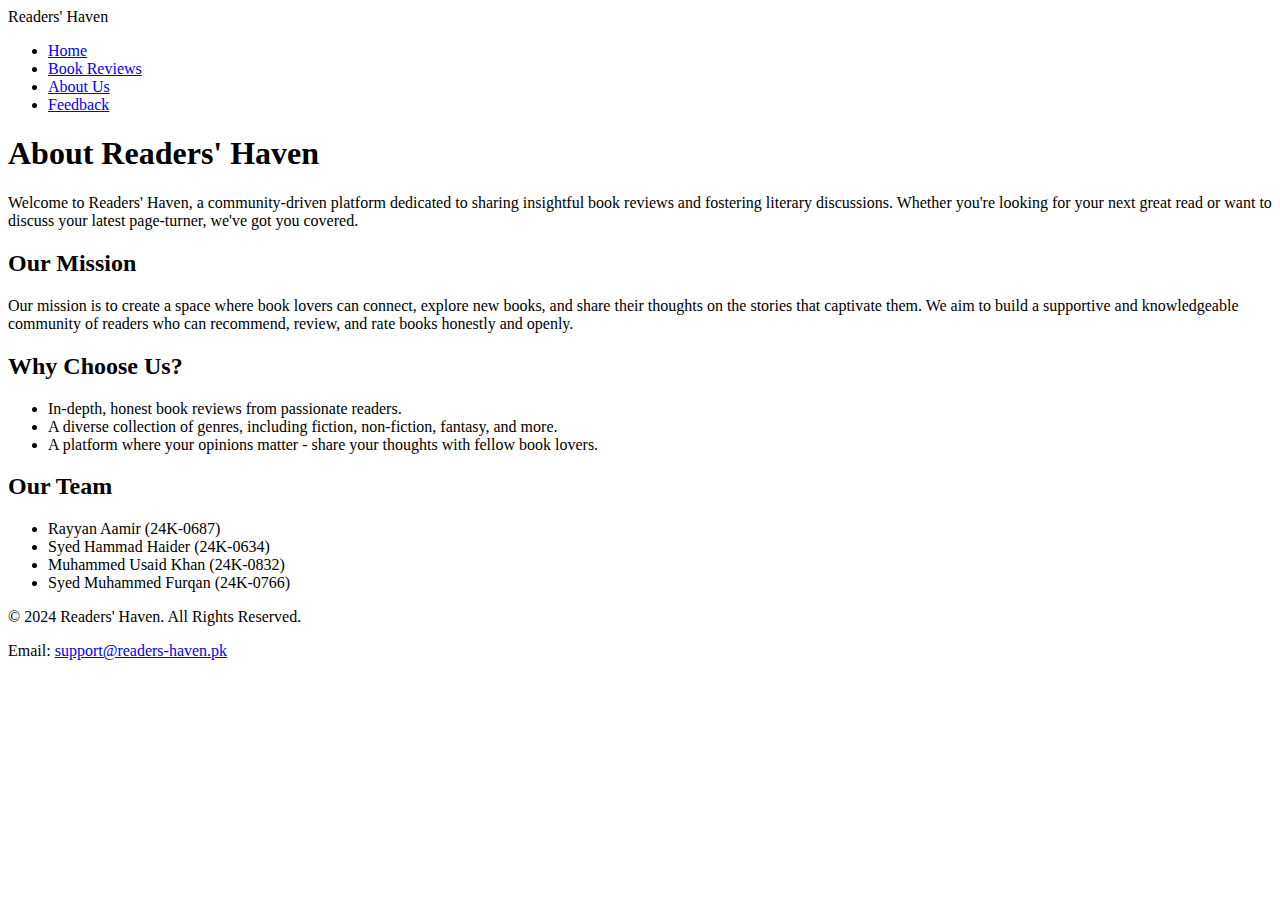
==== aboutus.html @ f9fbfb9b "Add files via upload" ====
<!DOCTYPE html>
<html lang="en">
  <head>
    <meta charset="UTF-8" />
    <meta name="viewport" content="width=device-width, initial-scale=1.0" />
    <title>Reader's Haven - About Us</title>
    <link rel="stylesheet" href="CSS/styleabout.css" />
  </head>
  <body>
    <header class="navbar">
      <div class="title">Readers' Haven</div>
      <nav>
        <ul class="navlinks">
          <li><a href="index.html">Home</a></li>
          <li><a href="bookreviews.html">Book Reviews</a></li>
          <li><a href="aboutus.html">About Us</a></li>
          <li><a href="feedback.html">Feedback</a></li>
        </ul>
      </nav>
    </header>

    <section class="about-section">
      <div class="container">
        <h1>About Readers' Haven</h1>
        <p>
          Welcome to Readers' Haven, a community-driven platform dedicated to
          sharing insightful book reviews and fostering literary discussions.
          Whether you're looking for your next great read or want to discuss
          your latest page-turner, we've got you covered.
        </p>

        <h2>Our Mission</h2>
        <p>
          Our mission is to create a space where book lovers can connect,
          explore new books, and share their thoughts on the stories that
          captivate them. We aim to build a supportive and knowledgeable
          community of readers who can recommend, review, and rate books
          honestly and openly.
        </p>

        <h2>Why Choose Us?</h2>
        <ul>
          <li>In-depth, honest book reviews from passionate readers.</li>
          <li>
            A diverse collection of genres, including fiction, non-fiction,
            fantasy, and more.
          </li>
          <li>
            A platform where your opinions matter - share your thoughts with
            fellow book lovers.
          </li>
        </ul>

        <h2>Our Team</h2>
        <ul class="group-members">
          <li>Rayyan Aamir (24K-0687)</li>
          <li>Syed Hammad Haider (24K-0634)</li>
          <li>Muhammed Usaid Khan (24K-0832)</li>
          <li>Syed Muhammed Furqan (24K-0766)</li>
        </ul>
      </div>
    </section>

    <footer>
      <div class="footer-outline">
        <p>&copy; 2024 Readers' Haven. All Rights Reserved.</p>
        <p>
          Email:
          <a href="mailto:support@readers-haven.pk">support@readers-haven.pk</a>
        </p>
      </div>
    </footer>
  </body>
</html>
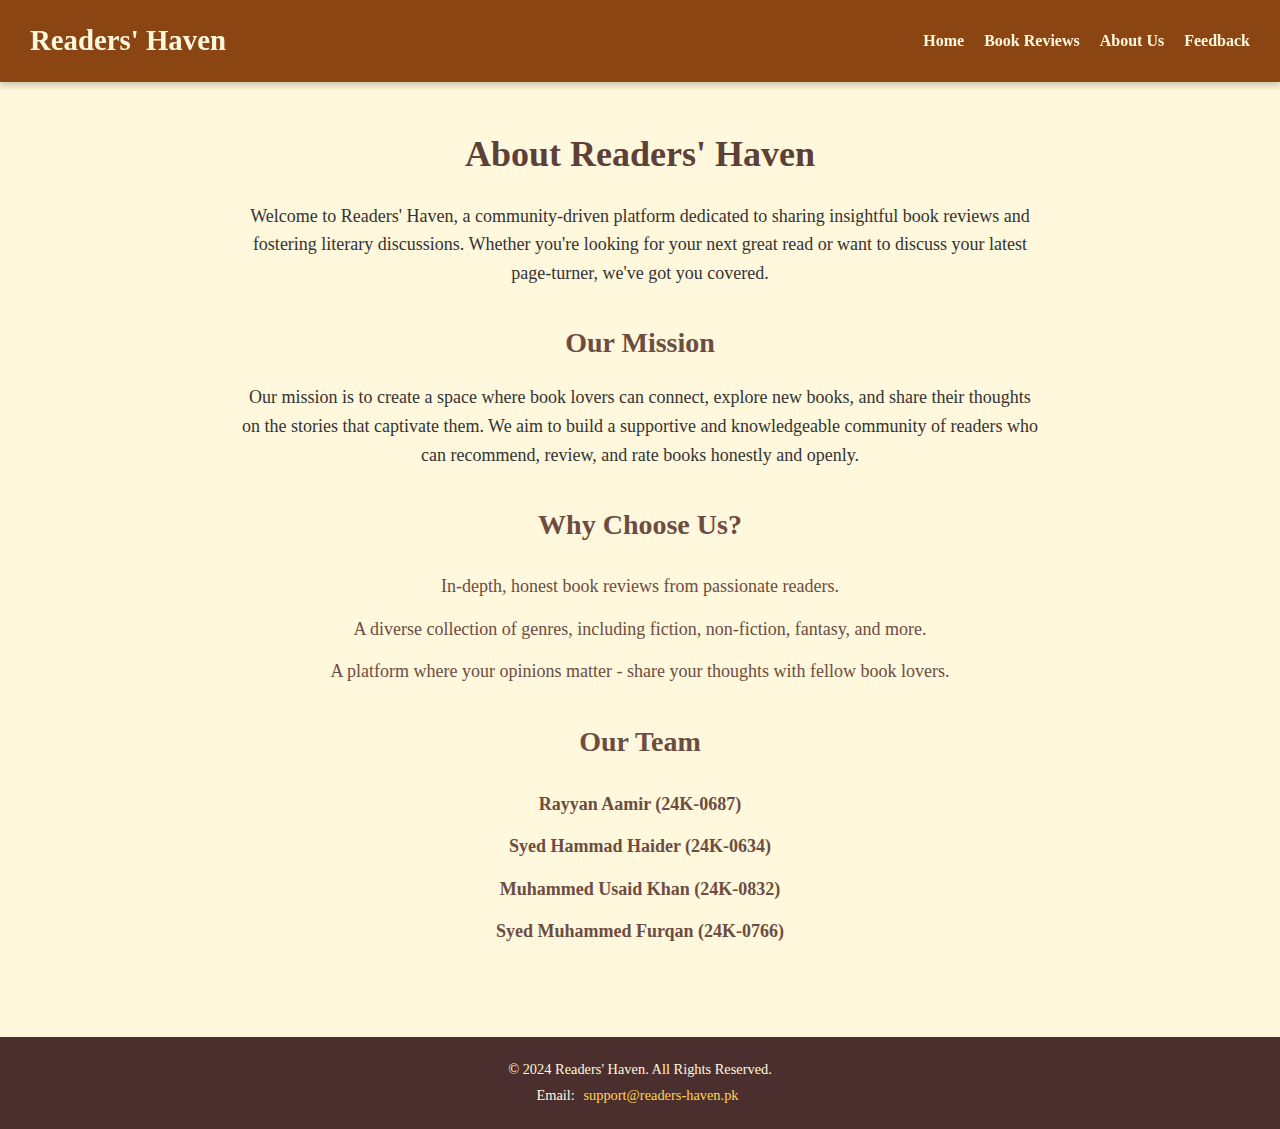
==== commit fe88f825: "Update aboutus.html" ====
--- a/aboutus.html
+++ b/aboutus.html
@@ -3,7 +3,7 @@
   <head>
     <meta charset="UTF-8" />
     <meta name="viewport" content="width=device-width, initial-scale=1.0" />
-    <title>Reader's Haven - About Us</title>
+    <title>Readers' Haven - About Us</title>
     <link rel="stylesheet" href="CSS/styleabout.css" />
   </head>
   <body>
--- a/CSS/styleabout.css
+++ b/CSS/styleabout.css
@@ -0,0 +1,129 @@
+* {
+  margin: 0;
+  padding: 0;
+}
+
+body {
+  font-family: "Georgia", serif;
+  margin: 0;
+  padding: 0;
+  color: #4b2e2e;
+  background-color: #fff8dc;
+  line-height: 1.8;
+}
+
+a {
+  text-decoration: none;
+  transition: color 0.3s ease;
+}
+
+a:hover {
+  color: #8b4513;
+}
+
+.navbar {
+  display: flex;
+  justify-content: space-between;
+  align-items: center;
+  background-color: #8b4513;
+  color: #fff8dc;
+  padding: 15px 30px;
+  position: sticky;
+  top: 0;
+  z-index: 1000;
+  box-shadow: 0 4px 6px rgba(0, 0, 0, 0.2);
+}
+
+.title {
+  font-size: 28.8px;
+  font-weight: bold;
+  color: #fff8dc;
+}
+
+.navlinks {
+  list-style: none;
+  display: flex;
+  gap: 20px;
+}
+
+.navlinks li {
+  display: inline;
+}
+
+.navlinks a {
+  font-weight: 600;
+  color: #fff8dc;
+}
+
+.navlinks a:hover {
+  color: #ffd700;
+}
+
+.about-section {
+  padding: 40px 20px;
+  text-align: center;
+}
+
+.container {
+  max-width: 800px;
+  margin: 0 auto;
+}
+
+.container h1 {
+  font-size: 36px;
+  color: #5d4037;
+}
+
+.container h2 {
+  font-size: 28px;
+  color: #6d4c41;
+  margin-top: 30px;
+}
+
+.container p {
+  font-size: 18px;
+  line-height: 1.6;
+  color: #333;
+  margin-top: 15px;
+}
+
+.container ul {
+  list-style: none;
+  margin-top: 20px;
+  padding: 0;
+}
+
+.container ul li {
+  font-size: 18px;
+  color: #6d4c41;
+  margin: 10px 0;
+}
+
+.group-members li{
+  font-weight: 550;
+}
+
+footer {
+  background-color: #4b2e2e;
+  color: #fff8dc;
+  text-align: center;
+  padding: 20px;
+  margin-top: 40px;
+}
+
+footer p {
+  margin: 0;
+  font-size: 14.4px;
+}
+
+.footer-outline a {
+  color: #ffd54f;
+  text-decoration: none;
+  margin: 0 5px;
+  transition: color 0.3s;
+}
+
+.footer-outline a:hover {
+  color: #ffc107;
+  text-decoration: underline;
+}
